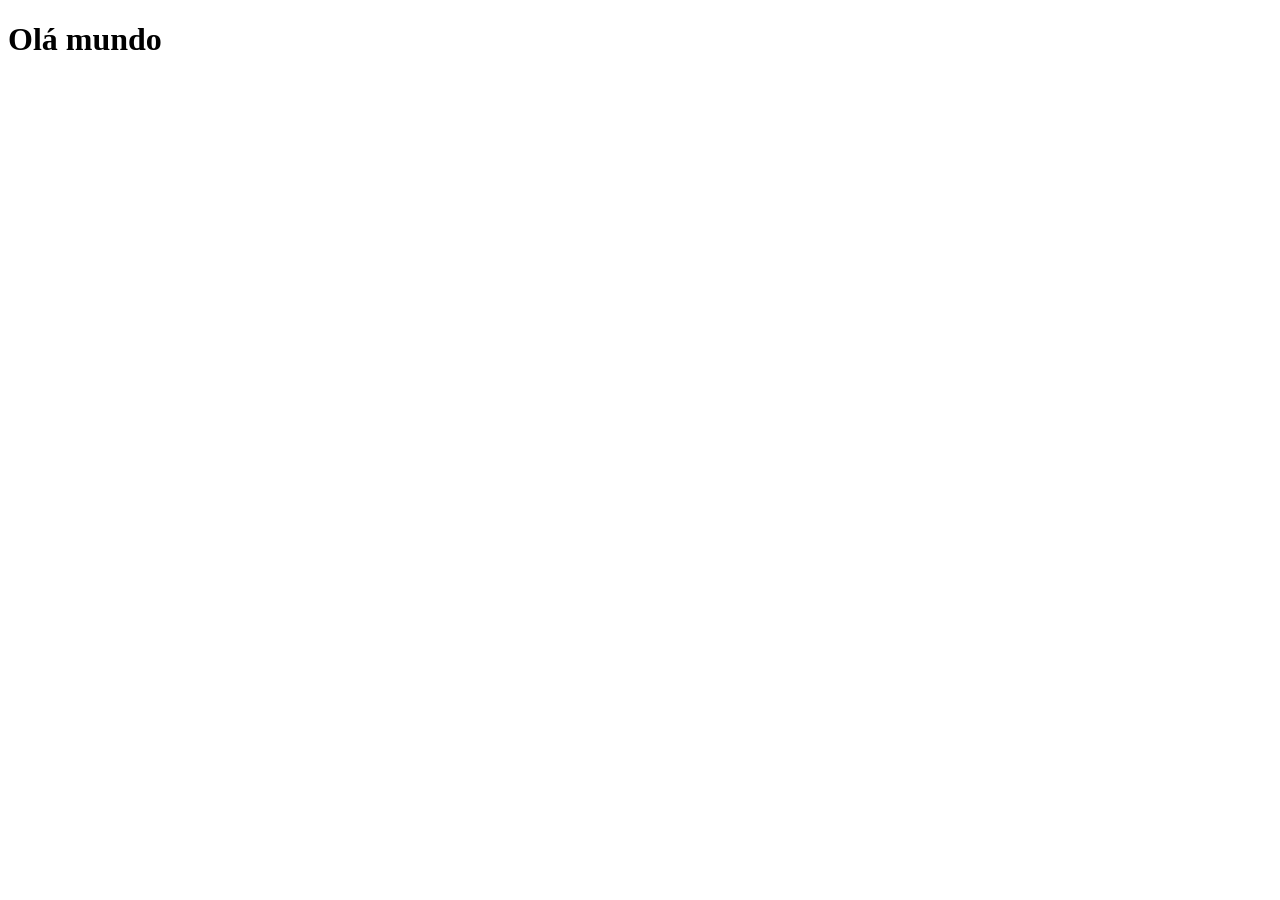
==== index.html @ 58fda35b "arquivo do projeto cordel criado" ====
<!DOCTYPE html>
<html lang="pt-br">
<head>
    <meta charset="UTF-8">
    <meta name="viewport" content="width=device-width, initial-scale=1.0">
    <link rel="shortcut icon" href="imagens/favicon.ico" type="image/x-icon">
    <title>Projeto Redes Sociais</title>
</head>
<body>
    <h1>Olá mundo</h1>
</body>
</html>
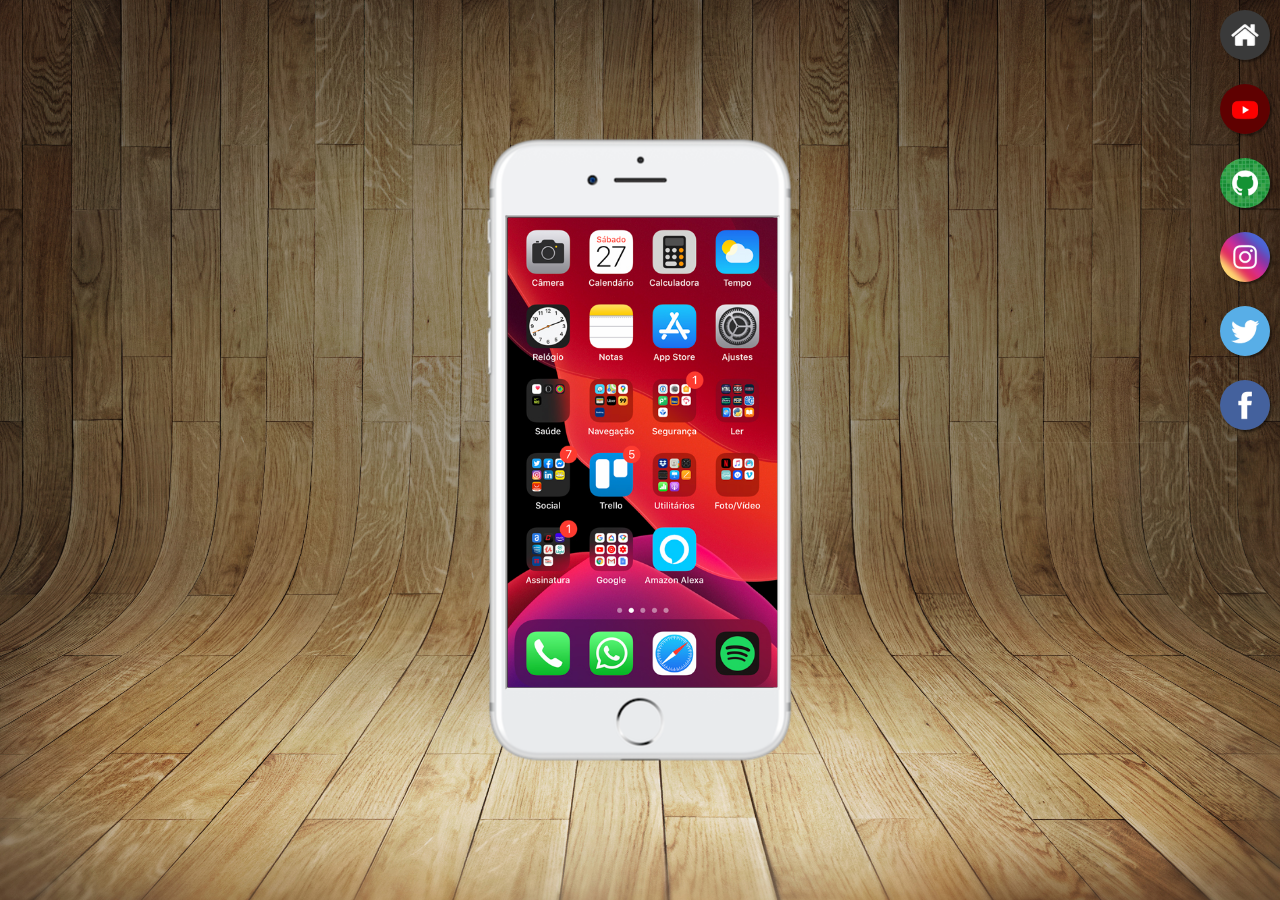
==== commit 2deb9b45: "botoes laterais, iframe e pagina home criados botoes ja animado so falta criar as paginas para quand" ====
--- a/index.html
+++ b/index.html
@@ -5,8 +5,33 @@
     <meta name="viewport" content="width=device-width, initial-scale=1.0">
     <link rel="shortcut icon" href="imagens/favicon.ico" type="image/x-icon">
     <title>Projeto Redes Sociais</title>
+    <link rel="stylesheet" href="estilo/style.css">
 </head>
 <body>
-    <h1>Olá mundo</h1>
+    <main>
+        <section id="telefone">
+            <iframe src="home.html" name="tela" id="tela"></iframe>
+        </section>
+        <section id="redes-sociais">
+            <a href="#" target="tela">
+                <img src="imagens/logo-home.jpg" alt="Home">
+            </a><br>
+            <a href="#" target="tela">
+                <img src="imagens/logo-youtube.jpg" alt="Youtube">
+            </a><br>
+            <a href="#" target="tela">
+                <img src="imagens/logo-github.jpg" alt="GitHub">
+            </a><br>
+            <a href="#" target="tela">
+                <img src="imagens/logo-instagram.jpg" alt="Instagram">
+            </a><br>
+            <a href="#" target="tela">
+                <img src="imagens/logo-twitter.jpg" alt="Twitter">
+            </a><br>
+            <a href="#" target="tela">
+                <img src="imagens/logo-facebook.jpg" alt="Facebook">
+            </a>
+        </section>
+    </main>
 </body>
 </html>
--- a/estilo/style.css
+++ b/estilo/style.css
@@ -0,0 +1,62 @@
+@charset "UTF-8";   
+
+* {
+    margin: 0;
+    padding: 0;
+    font-family: Arial, Helvetica, sans-serif;
+}
+
+html, body  {
+    height: 100vh;
+    width: 100vw;
+    background-color: black;
+}
+
+body {
+    background: url(../imagens/fundo-madeira.jpg) no-repeat top center;
+    background-size: cover;
+    background-attachment: fixed;
+}
+
+main {
+    position: relative;
+    height: 100vh;
+}
+
+section#telefone {
+    position: absolute;
+    top: 50%;
+    left: 50%;
+    translate: -50% -50%;
+
+    height: 627px;
+    width: 311px;
+    background:url(../imagens/frame-iphone.png) no-repeat ;
+}
+
+iframe#tela {
+    position: relative;
+    top: 79px;
+    left: 21px;
+    width: 270px;
+    height: 470px;
+}
+
+section#redes-sociais {
+    text-align: right;
+}
+
+section#redes-sociais img {
+    width: 50px;
+    margin: 10px;
+    border-radius: 50%;
+    box-shadow: 2px 2px 2px rgba(0, 0, 0, 0.418);
+    box-sizing: border-box;
+}
+
+section#redes-sociais img:hover {
+    border: 2px solid rgba(255, 255, 255, 0.623);
+    translate: -3px -3px;
+    transition: 0.4s, border 0.7s;
+    box-shadow: 4px 4px 7px rgba(0, 0, 0, 0.418);
+}
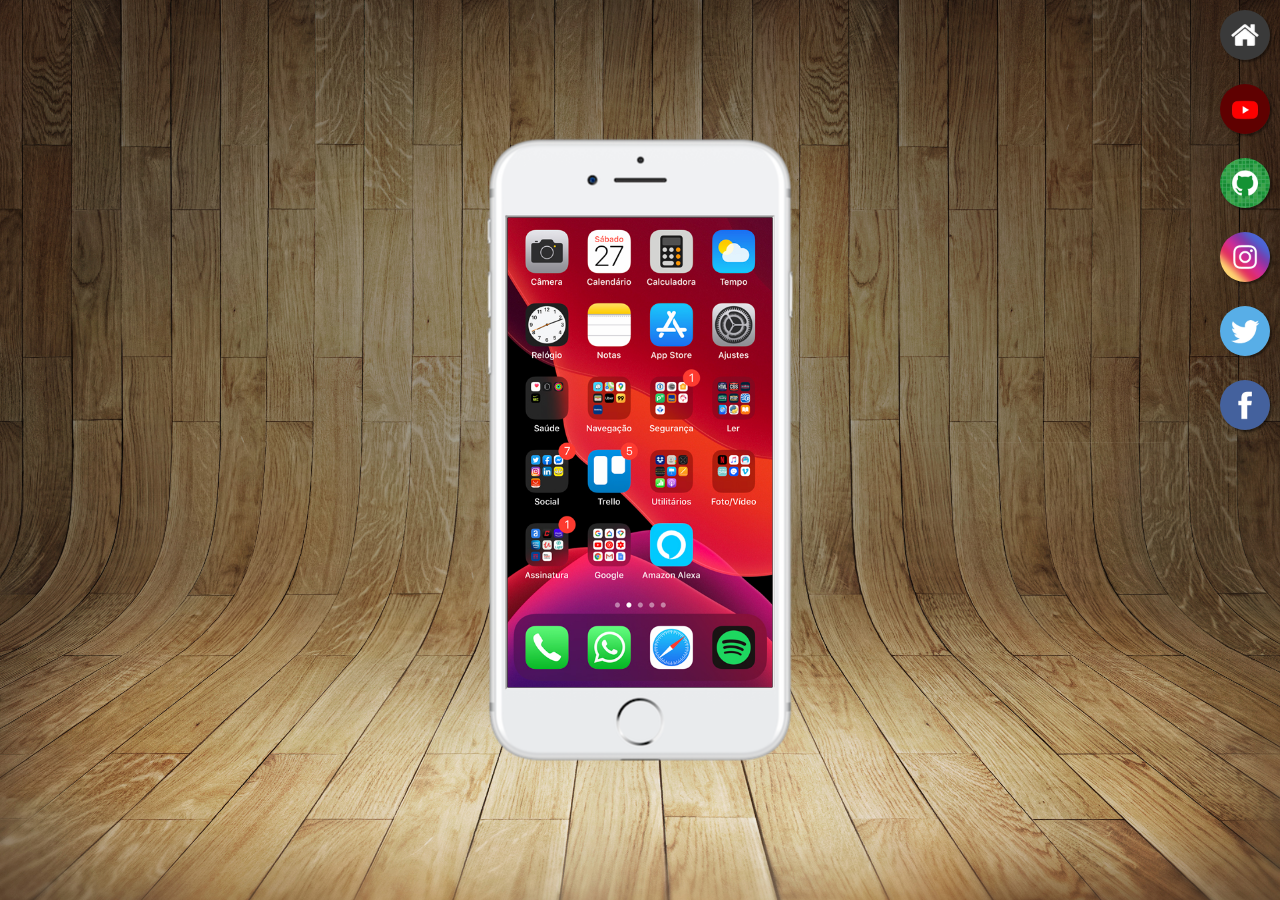
==== commit b19af97d: "botoes do youtube e github funcionado" ====
--- a/index.html
+++ b/index.html
@@ -13,13 +13,13 @@
             <iframe src="home.html" name="tela" id="tela"></iframe>
         </section>
         <section id="redes-sociais">
-            <a href="#" target="tela">
+            <a href="home.html" target="tela">
                 <img src="imagens/logo-home.jpg" alt="Home">
             </a><br>
-            <a href="#" target="tela">
+            <a href="youtube.html" target="tela">
                 <img src="imagens/logo-youtube.jpg" alt="Youtube">
             </a><br>
-            <a href="#" target="tela">
+            <a href="github.html" target="tela">
                 <img src="imagens/logo-github.jpg" alt="GitHub">
             </a><br>
             <a href="#" target="tela">
--- a/estilo/style.css
+++ b/estilo/style.css
@@ -38,7 +38,7 @@
     position: relative;
     top: 79px;
     left: 21px;
-    width: 270px;
+    width: 265px;
     height: 470px;
 }
 
